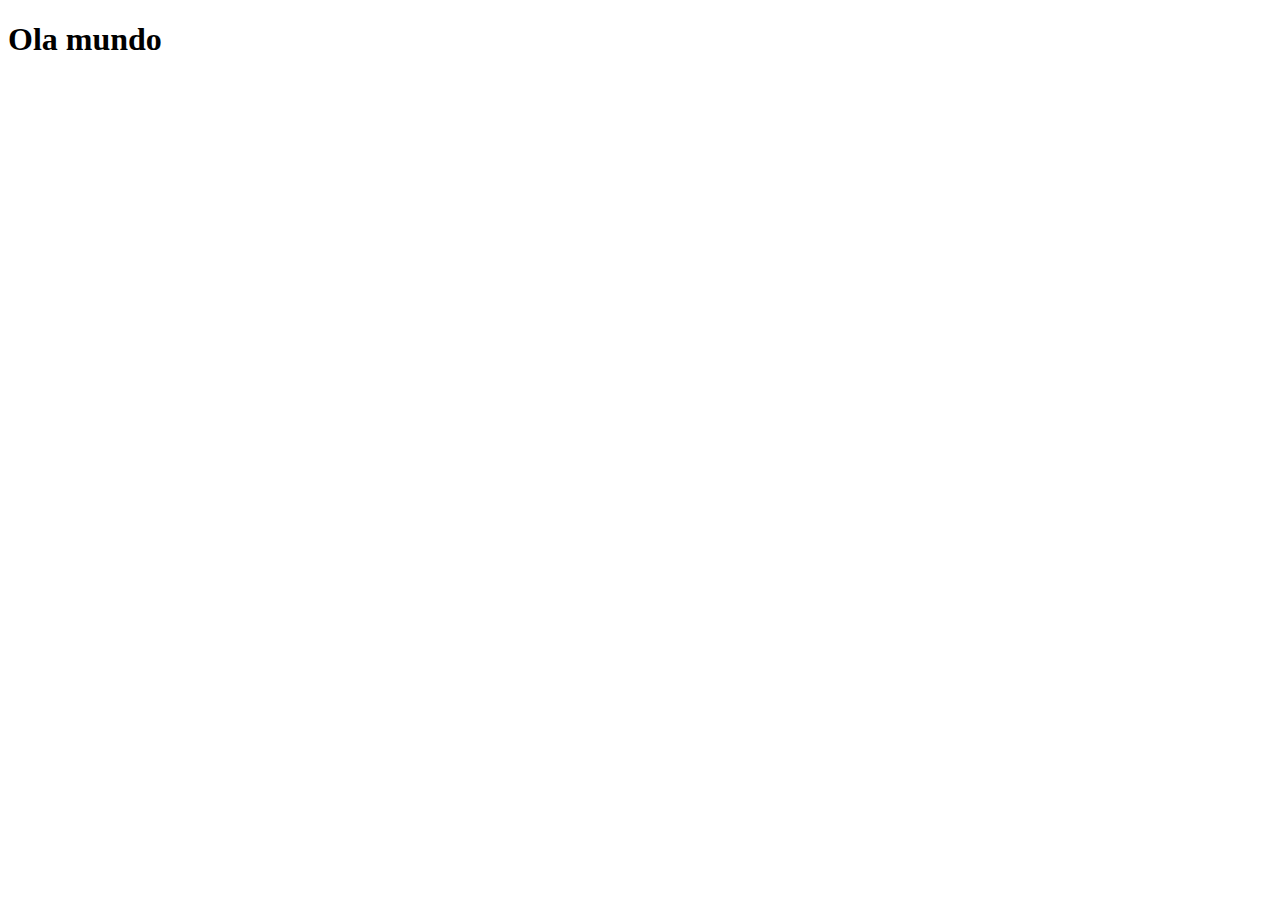
==== index.html @ b7bd0ecb "create index" ====
<!DOCTYPE html>
<html lang="pt-br">
<head>
  <meta charset="UTF-8">
  <meta http-equiv="X-UA-Compatible" content="IE=edge">
  <meta name="viewport" content="width=device-width, initial-scale=1.0">
  <link rel="shortcut icon" href="favicon.ico" type="image/x-icon">
  <title>Projeto Redes Sociais</title>
</head>
<body>
  <h1>Ola mundo</h1>
  
</body>
</html>
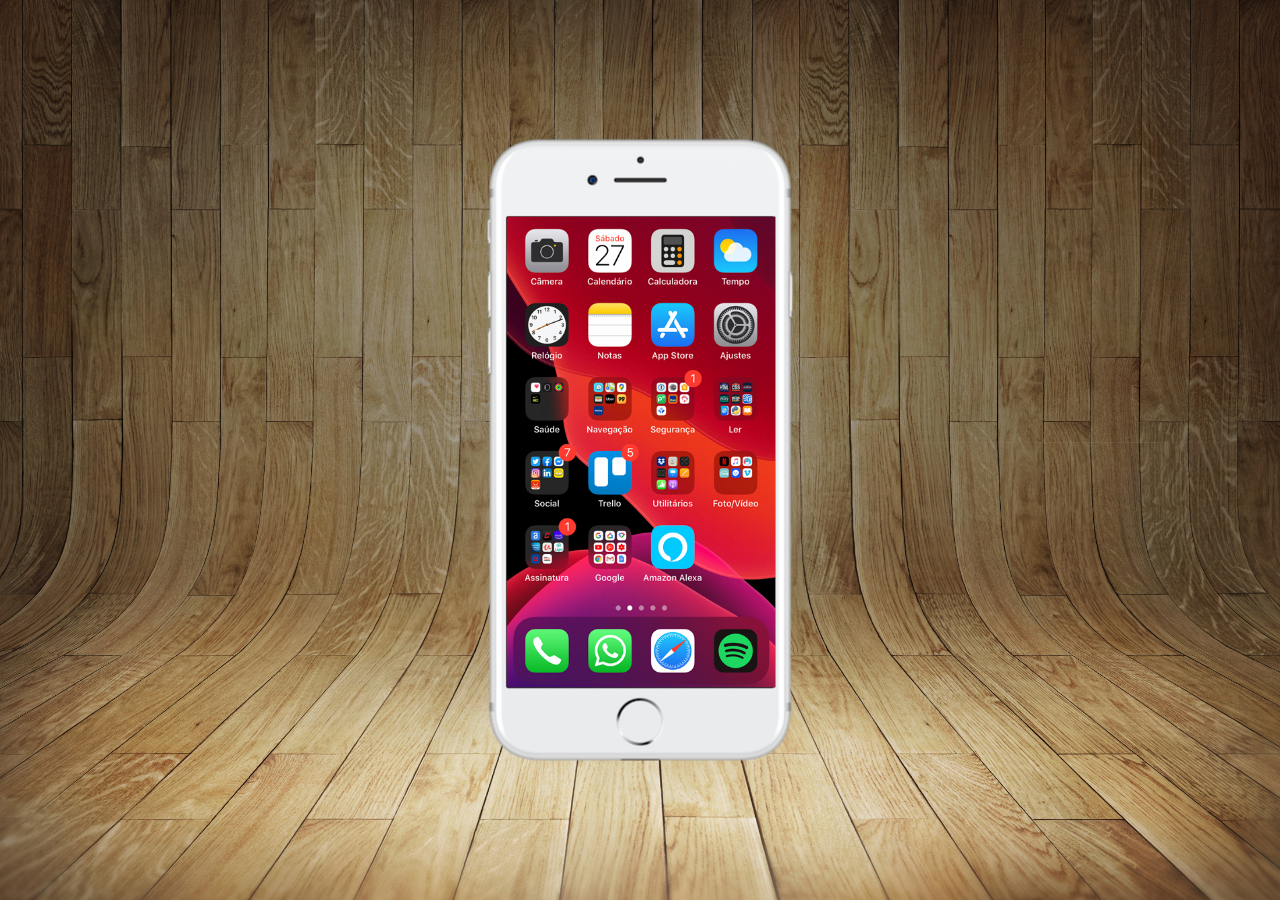
==== commit e20ad13c: "create home" ====
--- a/index.html
+++ b/index.html
@@ -6,9 +6,18 @@
   <meta name="viewport" content="width=device-width, initial-scale=1.0">
   <link rel="shortcut icon" href="favicon.ico" type="image/x-icon">
   <title>Projeto Redes Sociais</title>
+  <link rel="stylesheet" href="styles/style.css">
 </head>
 <body>
-  <h1>Ola mundo</h1>
+  <main>
+    <section id="telefone">
+      <iframe src="home.html" name="tela" id="tela" frameborder="0"></iframe>
+
+    </section>
+    <section id="redes-sociais">
+
+    </section>
+  </main>
   
 </body>
 </html>--- a/styles/style.css
+++ b/styles/style.css
@@ -0,0 +1,43 @@
+@charset "UTF-8";
+
+* {
+  margin: 0;
+  padding: 0;
+  font-family: Arial, Helvetica, sans-serif;
+}
+
+html, body {
+  height: 100vh;
+  width: 100vw;
+  background-color: black;
+}
+
+body {
+  background: url('../imagens/fundo-madeira.jpg') no-repeat top center;
+  background-size: cover;
+  background-attachment: fixed;
+
+}
+
+main {
+  position: relative;
+  height: 100vh;
+}
+
+section#telefone {
+  position: absolute;
+  top: 50%;
+  left: 50%;
+  transform: translate(-50%, -50%);
+  height: 627px;
+  width: 311px;
+  background: url('../imagens/frame-iphone.png');
+}
+
+iframe#tela {
+  position: relative;
+  top: 80px;
+  left: 22px;
+  width: 269px;
+  height: 471px;
+}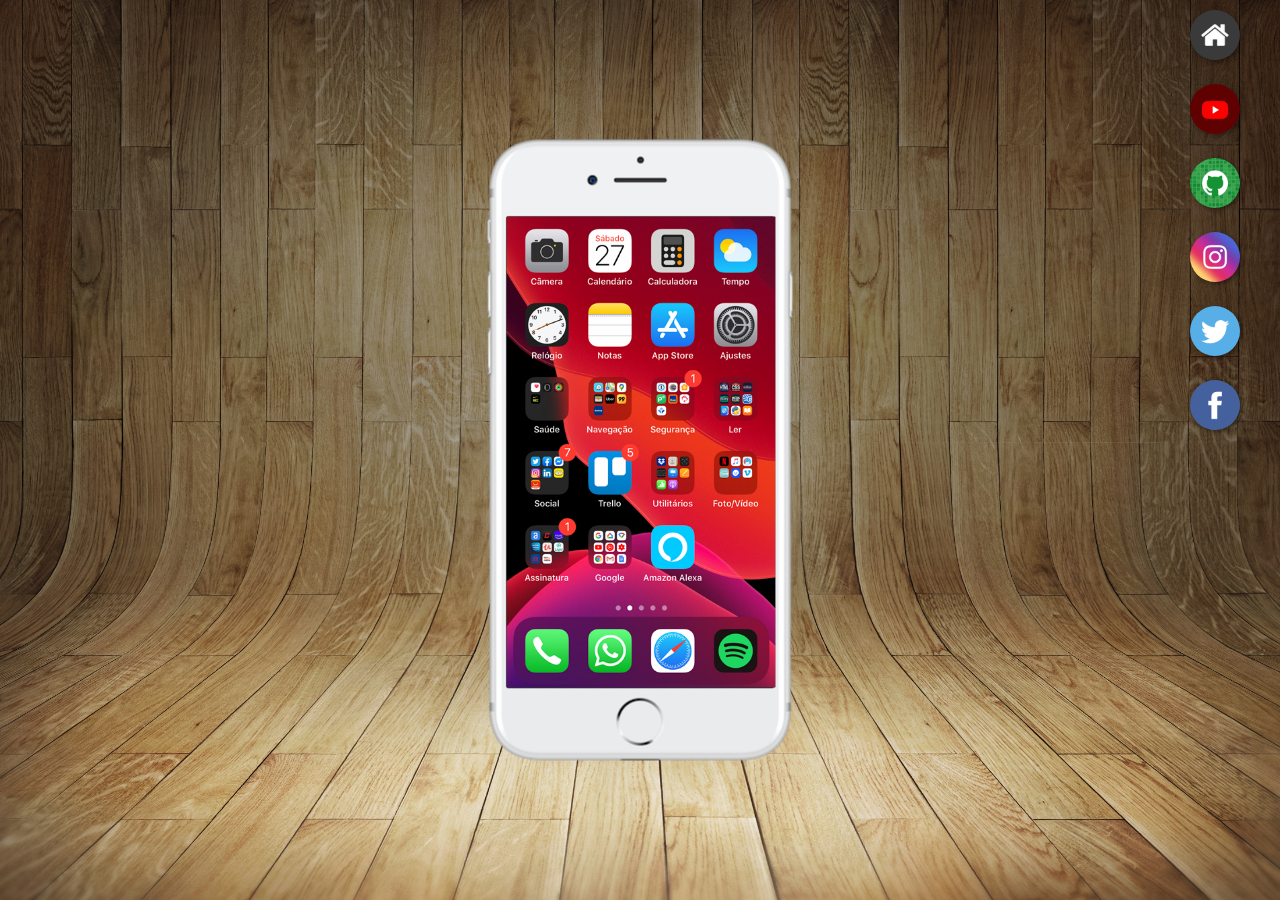
==== commit 1a958b5a: "create buttons flex" ====
--- a/index.html
+++ b/index.html
@@ -11,11 +11,18 @@
 <body>
   <main>
     <section id="telefone">
-      <iframe src="home.html" name="tela" id="tela" frameborder="0"></iframe>
+      <iframe src="home.html" name="tela" id="tela" frameborder="0">
+        Seu navegador nao é compativel com IFRAME
+      </iframe>
 
     </section>
     <section id="redes-sociais">
-
+      <a href="#" target="tela"><img src="imagens/logo-home.jpg" alt="Home"></a>
+      <a href="#" target="tela"><img src="imagens/logo-youtube.jpg" alt="Youtube"></a>
+      <a href="#" target="tela"><img src="imagens/logo-github.jpg" alt="GitHub"></a>
+      <a href="#" target="tela"><img src="imagens/logo-instagram.jpg" alt="Instagram"></a>
+      <a href="#" target="tela"><img src="imagens/logo-twitter.jpg" alt="Twiter"></a>
+      <a href="#" target="tela"><img src="imagens/logo-facebook.jpg" alt="Facebook"></a>
     </section>
   </main>
   
--- a/styles/style.css
+++ b/styles/style.css
@@ -40,4 +40,23 @@
   left: 22px;
   width: 269px;
   height: 471px;
+}
+
+section#redes-sociais {
+  display: flex;
+  flex-direction: column;
+  align-items: flex-end;
+  margin: 0 30px;
+}
+
+section#redes-sociais img {
+  width: 50px;
+  margin: 10px;
+  border-radius: 50%;
+  box-shadow: 2px 2px 5px rgba(0, 0, 0, 0.404);
+  box-sizing: border-box;
+}
+
+section#redes-sociais img:hover {
+  border: 2px solid rgba(255, 255, 255, 0.637);
 }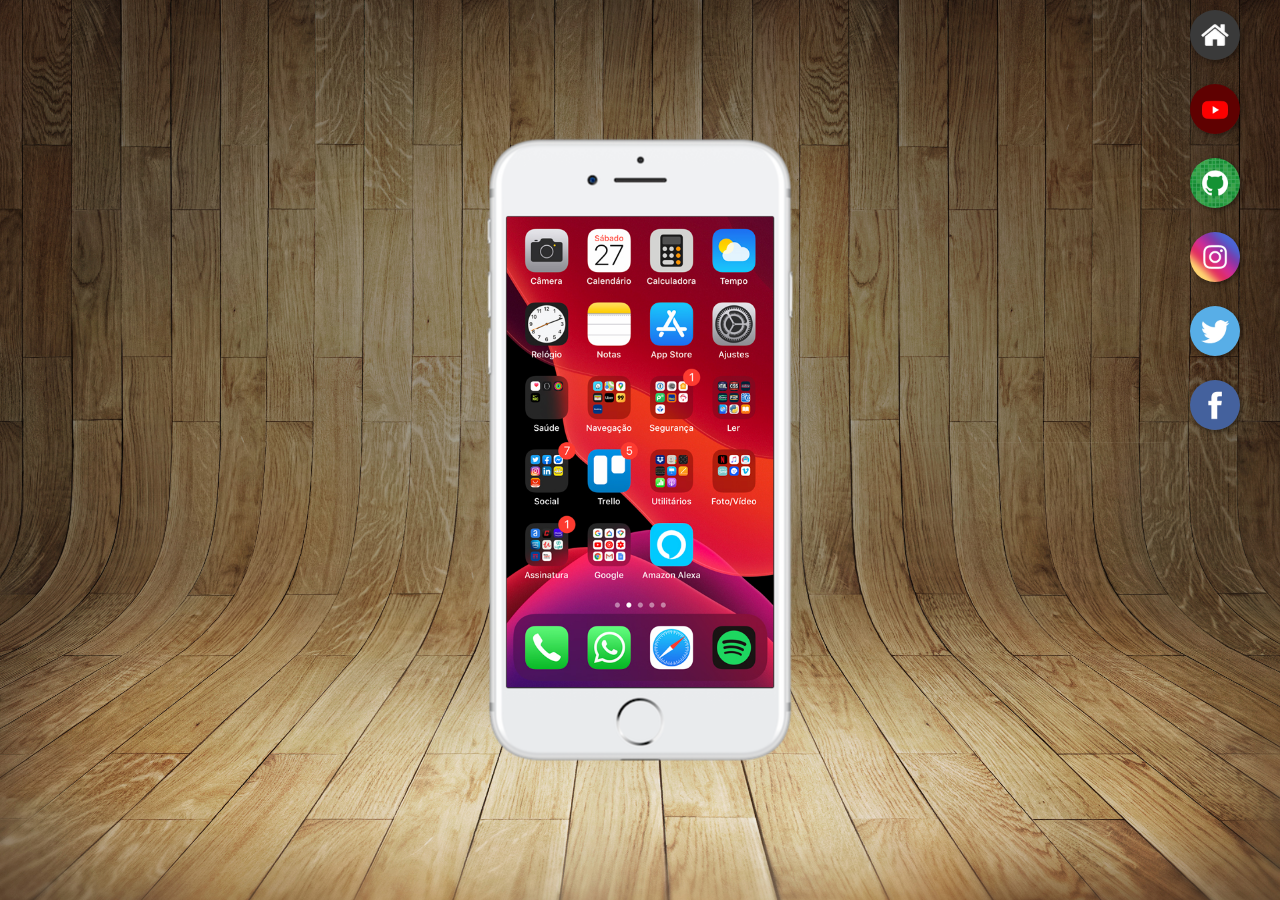
==== commit 84452caf: "links" ====
--- a/index.html
+++ b/index.html
@@ -17,12 +17,12 @@
 
     </section>
     <section id="redes-sociais">
-      <a href="#" target="tela"><img src="imagens/logo-home.jpg" alt="Home"></a>
-      <a href="#" target="tela"><img src="imagens/logo-youtube.jpg" alt="Youtube"></a>
-      <a href="#" target="tela"><img src="imagens/logo-github.jpg" alt="GitHub"></a>
-      <a href="#" target="tela"><img src="imagens/logo-instagram.jpg" alt="Instagram"></a>
-      <a href="#" target="tela"><img src="imagens/logo-twitter.jpg" alt="Twiter"></a>
-      <a href="#" target="tela"><img src="imagens/logo-facebook.jpg" alt="Facebook"></a>
+      <a href="home.html" target="tela"><img src="imagens/logo-home.jpg" alt="Home"></a>
+      <a href="youtube.html" target="tela"><img src="imagens/logo-youtube.jpg" alt="Youtube"></a>
+      <a href="github.html" target="tela"><img src="imagens/logo-github.jpg" alt="GitHub"></a>
+      <a href="instagram.html" target="tela"><img src="imagens/logo-instagram.jpg" alt="Instagram"></a>
+      <a href="twiter.html" target="tela"><img src="imagens/logo-twitter.jpg" alt="Twiter"></a>
+      <a href="facebook.html" target="tela"><img src="imagens/logo-facebook.jpg" alt="Facebook"></a>
     </section>
   </main>
   
--- a/styles/style.css
+++ b/styles/style.css
@@ -38,7 +38,7 @@
   position: relative;
   top: 80px;
   left: 22px;
-  width: 269px;
+  width: 267px;
   height: 471px;
 }
 
